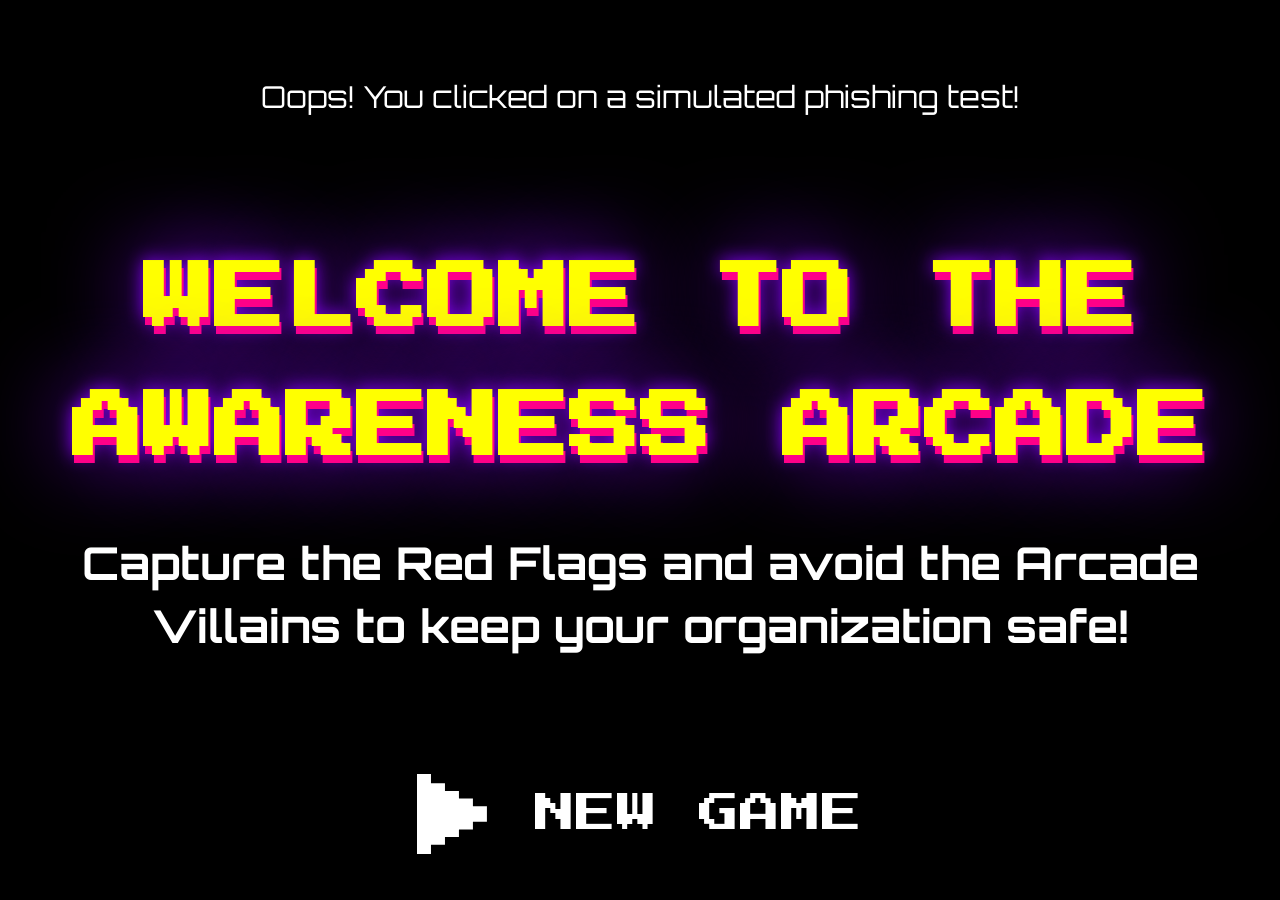
==== index.html @ 92a4cdcc "Rename interactive.html to index.html" ====
<!DOCTYPE html>
<html lang="en">
  <head>
    <meta charset="UTF-8" />
    <meta name="viewport" content="width=device-width, initial-scale=1.0" />
    <title>CAM Game</title>
    <link rel="stylesheet" href="styles.css" />
    <link rel="preconnect" href="https://fonts.googleapis.com" />
    <link rel="preconnect" href="https://fonts.gstatic.com" crossorigin />
    <link
      href="https://fonts.googleapis.com/css2?family=Open+Sans:ital,wght@0,300..800;1,300..800&family=Orbitron:wght@400..900&family=Press+Start+2P&display=swap"
      rel="stylesheet"
    />
  </head>
  <body>
    <div class="gameContainer">
      <form>
        <input type="radio" name="screen" id="start" checked />
        <input type="radio" name="screen" id="game" />
        <input type="radio" name="screen" id="end" />

        <div class="screen screen-start">
          <p>Oops! You clicked on a simulated phishing test!</p>
          <div>
            <h1 class="retro">Welcome to the<br />Awareness Arcade</h1>
            <h2>
              Capture the Red Flags and avoid the Arcade Villains to keep your
              organization safe!
            </h2>
          </div>
          <label for="game" class="play buttonish">
            <?xml version="1.0" encoding="UTF-8"?>
            <svg
              id="Layer_2"
              data-name="Layer 2"
              xmlns="http://www.w3.org/2000/svg"
              viewBox="0 0 49.42 56.55"
            >
              <defs>
                <style>
                  .cls-1 {
                    fill: #fff;
                  }
                </style>
              </defs>
              <g id="Layer_1-2" data-name="Layer 1">
                <polygon
                  class="cls-1"
                  points="9.88 50.1 19.77 50.1 19.77 44.47 29.65 44.47 29.65 39.26 39.53 39.26 39.53 33.77 49.42 33.77 49.42 22.79 39.53 22.79 39.53 17.3 29.65 17.3 29.65 12.08 19.77 12.08 19.77 6.45 9.88 6.45 9.88 0 0 0 0 56.55 9.88 56.55 9.88 50.1"
                />
              </g>
            </svg>
            <span>New Game</span>
          </label>
        </div>

        <div class="screen screen-game">
          <div class="flags red-flags">
            <input
              type="checkbox"
              class="flag red-flag"
              style="--i: 1"
              id="1"
              name="flag1"
              value="1"
              tabindex="-1"
            />
            <input
              type="checkbox"
              class="flag red-flag"
              style="--i: 2"
              id="2"
              name="flag2"
              value="2"
              tabindex="-1"
            />
            <input
              type="checkbox"
              class="flag red-flag"
              style="--i: 3"
              id="3"
              name="flag3"
              value="3"
              tabindex="-1"
            />
            <input
              type="checkbox"
              class="flag red-flag"
              style="--i: 4"
              id="4"
              name="flag4"
              value="4"
              tabindex="-1"
            />
            <input
              type="checkbox"
              class="flag red-flag"
              style="--i: 5"
              id="5"
              name="flag5"
              value="5"
              tabindex="-1"
            />
            <input
              type="checkbox"
              class="flag red-flag"
              style="--i: 6"
              id="6"
              name="flag6"
              value="6"
              tabindex="-1"
            />
            <input
              type="checkbox"
              class="flag red-flag"
              style="--i: 7"
              id="7"
              name="flag7"
              value="7"
              tabindex="-1"
            />
            <input
              type="checkbox"
              class="flag red-flag"
              style="--i: 8"
              id="8"
              name="flag8"
              value="8"
              tabindex="-1"
            />
            <input
              type="checkbox"
              class="flag red-flag"
              style="--i: 9"
              id="9"
              name="flag9"
              value="9"
              tabindex="-1"
            />
            <input
              type="checkbox"
              class="flag red-flag"
              style="--i: 10"
              id="10"
              name="flag10"
              value="10"
              tabindex="-1"
            />
            <input
              type="checkbox"
              class="flag red-flag"
              style="--i: 11"
              id="11"
              name="flag11"
              value="11"
              tabindex="-1"
            />
            <input
              type="checkbox"
              class="flag red-flag"
              style="--i: 12"
              id="12"
              name="flag12"
              value="12"
              tabindex="-1"
            />
            <input
              type="checkbox"
              class="flag red-flag"
              style="--i: 13"
              id="13"
              name="flag13"
              value="13"
              tabindex="-1"
            />
            <input
              type="checkbox"
              class="flag red-flag"
              style="--i: 14"
              id="14"
              name="flag14"
              value="14"
              tabindex="-1"
            />
            <input
              type="checkbox"
              class="flag red-flag"
              style="--i: 15"
              id="15"
              name="flag15"
              value="15"
              tabindex="-1"
            />
            <input
              type="checkbox"
              class="flag red-flag"
              style="--i: 16"
              id="16"
              name="flag16"
              value="16"
              tabindex="-1"
            />
            <input
              type="checkbox"
              class="flag red-flag"
              style="--i: 17"
              id="17"
              name="flag17"
              value="17"
              tabindex="-1"
            />
            <input
              type="checkbox"
              class="flag red-flag"
              style="--i: 18"
              id="18"
              name="flag18"
              value="18"
              tabindex="-1"
            />
            <input
              type="checkbox"
              class="flag red-flag"
              style="--i: 19"
              id="19"
              name="flag19"
              value="19"
              tabindex="-1"
            />
            <input
              type="checkbox"
              class="flag red-flag"
              style="--i: 20"
              id="20"
              name="flag20"
              value="20"
              tabindex="-1"
            />
            <input
              type="checkbox"
              class="flag red-flag"
              style="--i: 21"
              id="21"
              name="flag21"
              value="21"
              tabindex="-1"
            />
            <input
              type="checkbox"
              class="flag red-flag"
              style="--i: 22"
              id="22"
              name="flag22"
              value="22"
              tabindex="-1"
            />
            <input
              type="checkbox"
              class="flag red-flag"
              style="--i: 23"
              id="23"
              name="flag23"
              value="23"
              tabindex="-1"
            />
            <input
              type="checkbox"
              class="flag red-flag"
              style="--i: 24"
              id="24"
              name="flag24"
              value="24"
              tabindex="-1"
            />
            <input
              type="checkbox"
              class="flag red-flag"
              style="--i: 25"
              id="25"
              name="flag25"
              value="25"
              tabindex="-1"
            />
            <input
              type="checkbox"
              class="flag red-flag"
              style="--i: 26"
              id="26"
              name="flag26"
              value="26"
              tabindex="-1"
            />
            <input
              type="checkbox"
              class="flag red-flag"
              style="--i: 27"
              id="27"
              name="flag27"
              value="27"
              tabindex="-1"
            />
          </div>
          <div class="flags enkryptors">
            <input
              type="checkbox"
              class="flag enkryptor"
              style="--i: 1"
              id="1"
              name="flag1"
              value="1"
              tabindex="-1"
            />
            <input
              type="checkbox"
              class="flag enkryptor"
              style="--i: 2"
              id="2"
              name="flag2"
              value="2"
              tabindex="-1"
            />
            <input
              type="checkbox"
              class="flag enkryptor"
              style="--i: 3"
              id="3"
              name="flag3"
              value="3"
              tabindex="-1"
            />
            <input
              type="checkbox"
              class="flag enkryptor"
              style="--i: 4"
              id="4"
              name="flag4"
              value="4"
              tabindex="-1"
            />
            <input
              type="checkbox"
              class="flag enkryptor"
              style="--i: 5"
              id="5"
              name="flag5"
              value="5"
              tabindex="-1"
            />
            <input
              type="checkbox"
              class="flag enkryptor"
              style="--i: 6"
              id="6"
              name="flag6"
              value="6"
              tabindex="-1"
            />
          </div>
          <div class="flags cyberpunks">
            <input
              type="checkbox"
              class="flag cyberpunk"
              style="--i: 1"
              id="1"
              name="flag1"
              value="1"
              tabindex="-1"
            />
            <input
              type="checkbox"
              class="flag cyberpunk"
              style="--i: 2"
              id="2"
              name="flag2"
              value="2"
              tabindex="-1"
            />
            <input
              type="checkbox"
              class="flag cyberpunk"
              style="--i: 3"
              id="3"
              name="flag3"
              value="3"
              tabindex="-1"
            />
            <input
              type="checkbox"
              class="flag cyberpunk"
              style="--i: 4"
              id="4"
              name="flag4"
              value="4"
              tabindex="-1"
            />
            <input
              type="checkbox"
              class="flag cyberpunk"
              style="--i: 5"
              id="5"
              name="flag5"
              value="5"
              tabindex="-1"
            />
            <input
              type="checkbox"
              class="flag cyberpunk"
              style="--i: 6"
              id="6"
              name="flag6"
              value="6"
              tabindex="-1"
            />
          </div>
          <div class="flags deepfakes">
            <input
              type="checkbox"
              class="flag deepfake"
              style="--i: 1"
              id="1"
              name="flag1"
              value="1"
              tabindex="-1"
            />
            <input
              type="checkbox"
              class="flag deepfake"
              style="--i: 2"
              id="2"
              name="flag2"
              value="2"
              tabindex="-1"
            />
            <input
              type="checkbox"
              class="flag deepfake"
              style="--i: 3"
              id="3"
              name="flag3"
              value="3"
              tabindex="-1"
            />
            <input
              type="checkbox"
              class="flag deepfake"
              style="--i: 4"
              id="4"
              name="flag4"
              value="4"
              tabindex="-1"
            />
            <input
              type="checkbox"
              class="flag deepfake"
              style="--i: 5"
              id="5"
              name="flag5"
              value="5"
              tabindex="-1"
            />
            <input
              type="checkbox"
              class="flag deepfake"
              style="--i: 6"
              id="6"
              name="flag6"
              value="6"
              tabindex="-1"
            />
          </div>
          <div class="flags doppelgangers">
            <input
              type="checkbox"
              class="flag doppelganger"
              style="--i: 1"
              id="1"
              name="flag1"
              value="1"
              tabindex="-1"
            />
            <input
              type="checkbox"
              class="flag doppelganger"
              style="--i: 2"
              id="2"
              name="flag2"
              value="2"
              tabindex="-1"
            />
            <input
              type="checkbox"
              class="flag doppelganger"
              style="--i: 3"
              id="3"
              name="flag3"
              value="3"
              tabindex="-1"
            />
            <input
              type="checkbox"
              class="flag doppelganger"
              style="--i: 4"
              id="4"
              name="flag4"
              value="4"
              tabindex="-1"
            />
            <input
              type="checkbox"
              class="flag doppelganger"
              style="--i: 5"
              id="5"
              name="flag5"
              value="5"
              tabindex="-1"
            />
            <input
              type="checkbox"
              class="flag doppelganger"
              style="--i: 6"
              id="6"
              name="flag6"
              value="6"
              tabindex="-1"
            />
          </div>

          <div class="gui">
            <div class="timer"><span></span></div>
            <div class="score">Score:&nbsp;</div>
          </div>
        </div>

        <div class="screen screen-end">
          <div class="screen-end-text">
            <h2 class="font-secondary retro">Game Over</h2>

            <p class="final-score">
              Red Flags caught: <span id="final-score"></span>
            </p>
            <p class="good">
              Great job! You stopped the Arcade Villains and kept your
              organization safe!
            </p>
          </div>
          <button type="reset" class="buttonish">
            <span>Play Again</span>
          </button>
          <p class="disclaimer">
            "Please Note: This message came from KnowBe4, Inc. Organizations
            that are referenced in the email message have no association with
            KnowBe4, Inc. and do not endorse the services of KnowBe4, Inc. The
            purpose of this message is to demonstrate how phishing attacks can
            appear to be legitimate emails from reputable companies.
          </p>
        </div>
      </form>
    </div>

    <!-- <script src="app.js"></script> -->
    <script>
      document.addEventListener('DOMContentLoaded', function () {
        const explosionImg = new Image();
        explosionImg.src =
          'https://helpimg.s3.us-east-1.amazonaws.com/landing_pages/CSAM/2025/arcade/explode.png';

        const flags = document.querySelectorAll('.red-flag');
        const scoreElement = document.querySelector('.score');
        const restartButton = document.querySelector('button[type="reset"]');
        let score = 0;

        // Store original styles for each flag
        const originalStyles = [];
        flags.forEach((flag) => {
          originalStyles.push(flag.getAttribute('style') || '');
        });

        // Initialize score display
        scoreElement.setAttribute('data-score', '0');

        // Reset handler
        restartButton.addEventListener('click', function () {
          score = 0;
          scoreElement.setAttribute('data-score', '0');

          // Reset all flags to their original state
          flags.forEach((flag, index) => {
            flag.checked = false;
            flag.setAttribute('style', originalStyles[index]);
            flag.style.visibility = 'visible';
            flag.style.pointerEvents = 'auto';
            flag.style.opacity = '1';
          });
        });

        flags.forEach((flag, index) => {
          flag.addEventListener('click', function (e) {
            e.preventDefault();
            e.stopPropagation();

            // IMMEDIATELY disable further clicks
            this.style.pointerEvents = 'none';

            // Increment score
            score++;
            scoreElement.setAttribute('data-score', score.toString());

            // Update final score immediately
            const finalScoreEl = document.getElementById('final-score');
            if (finalScoreEl) {
              finalScoreEl.textContent = score;
            }

            // Get the current computed position before we change anything
            const currentTranslate = window.getComputedStyle(this).translate;
            const currentRotate = window.getComputedStyle(this).rotate;

            // Apply styles immediately
            this.setAttribute(
              'style',
              `
        ${originalStyles[index]}
        animation: none !important;
        background-color: transparent !important;
        background-image: none !important;
        transform: scale(1.5) !important;
        opacity: 1 !important;
        z-index: 100 !important;
        width: clamp(60px, 8vw, 120px) !important;
        height: clamp(60px, 8vw, 120px) !important;
        background-size: contain !important;
        background-repeat: no-repeat !important;
        background-position: center !important;
        translate: ${currentTranslate} !important;
        rotate: ${currentRotate} !important;
        pointer-events: none !important;
      `
            );

            requestAnimationFrame(() => {
              this.style.backgroundImage =
                "url('https://helpimg.s3.us-east-1.amazonaws.com/landing_pages/CSAM/2025/arcade/explode.png')";

              setTimeout(() => {
                this.style.transition = 'opacity 0.15s ease';
                this.style.opacity = '0';

                setTimeout(() => {
                  this.style.visibility = 'hidden';
                }, 150);
              }, 1500);
            });
          });
        });
      });
    </script>
  </body>
</html>
---- styles.css ----
:root {
  /* Colors */
  --clr-white: #ffffff;
  --clr-black: #000;
  --clr-pink: #ff0088;

  --clr-accent: #ffff00;

  /* Font family */
  --font-base: 'Orbitron', sans-serif;
  --font-secondary: 'Press Start 2P', system-ui;

  /* Font sizes */
  /* https://utopia.fyi/type/calculator?c=320,16,1.2,1440,24,1.333,4,1,&s=0.75%7C0.5%7C0.25,1.5%7C2%7C3%7C4%7C6,s-l%7Cl-2xl&g=s,l,xl,4 */
  --step--1: clamp(0.8333rem, 0.7499rem + 0.4171vw, 1.1253rem);
  --step-0: clamp(1rem, 0.8571rem + 0.7143vw, 1.5rem);
  --step-1: clamp(1.2rem, 0.9716rem + 1.1421vw, 1.9995rem);
  --step-2: clamp(1.44rem, 1.0899rem + 1.7505vw, 2.6653rem);
  --step-3: clamp(1.728rem, 1.2066rem + 2.607vw, 3.5529rem);
  --step-4: clamp(2.0736rem, 1.3129rem + 3.8034vw, 4.736rem);
  --step-5: clamp(2.4883rem, 1.3955rem + 5.464vw, 6.3131rem);
  --step-6: clamp(2.986rem, 1.4347rem + 7.7562vw, 8.4153rem);

  /* Font weights */
  --fw-normal: 400;
  --fw-medium: 500;
  --fw-bold: 700;

  /* Spacing */

  /* @link https://utopia.fyi/space/calculator?c=320,16,1.2,1440,24,1.333,4,1,&s=0.75|0.5|0.25,1.5|2|3|4|6,s-l|l-2xl&g=s,l,xl,4 */

  --space-3xs: clamp(0.25rem, 0.2143rem + 0.1786vw, 0.375rem);
  --space-2xs: clamp(0.5rem, 0.4286rem + 0.3571vw, 0.75rem);
  --space-xs: clamp(0.75rem, 0.6429rem + 0.5357vw, 1.125rem);
  --space-s: clamp(1rem, 0.8571rem + 0.7143vw, 1.5rem);
  --space-m: clamp(1.5rem, 1.2857rem + 1.0714vw, 2.25rem);
  --space-l: clamp(2rem, 1.7143rem + 1.4286vw, 3rem);
  --space-xl: clamp(3rem, 2.5714rem + 2.1429vw, 4.5rem);
  --space-2xl: clamp(4rem, 3.4286rem + 2.8571vw, 6rem);
  --space-3xl: clamp(6rem, 5.1429rem + 4.2857vw, 9rem);

  /* One-up pairs */
  --space-3xs-2xs: clamp(0.25rem, 0.1071rem + 0.7143vw, 0.75rem);
  --space-2xs-xs: clamp(0.5rem, 0.3214rem + 0.8929vw, 1.125rem);
  --space-xs-s: clamp(0.75rem, 0.5357rem + 1.0714vw, 1.5rem);
  --space-s-m: clamp(1rem, 0.6429rem + 1.7857vw, 2.25rem);
  --space-m-l: clamp(1.5rem, 1.0714rem + 2.1429vw, 3rem);
  --space-l-xl: clamp(2rem, 1.2857rem + 3.5714vw, 4.5rem);
  --space-xl-2xl: clamp(3rem, 2.1429rem + 4.2857vw, 6rem);
  --space-2xl-3xl: clamp(4rem, 2.5714rem + 7.1429vw, 9rem);

  /* Custom pairs */
  --space-s-l: clamp(1rem, 0.4286rem + 2.8571vw, 3rem);
  --space-l-2xl: clamp(2rem, 0.8571rem + 5.7143vw, 6rem);

  /* Line height */
  --lh-flat: 1.1;
  --lh-fine: 1.2;
  --lh-standard: 1.4;
  --lh-loose: 1.7;
}

/* Box sizing rules */
*,
*::before,
*::after {
  box-sizing: border-box;
}

/* Utility classes */
.font-base {
  font-family: var(--font-base);
}
.font-secondary {
  font-family: var(--font-secondary);
}

/* Prevent font size inflation */
html {
  -moz-text-size-adjust: none;
  -webkit-text-size-adjust: none;
  text-size-adjust: none;
}

Remove default margin in favour of better control in authored CSS body,
h1,
h2,
h3,
h4,
p,
figure,
blockquote,
dl,
dd {
  margin-block-end: 0;
}

body {
  min-height: 100vh;
  max-width: 100vw;
  color: var(--clr-white);
  font-family: var(--font-base);
  font-size: var(--step-1);
  line-height: var(--lh-standard);
  font-size-adjust: from-font;
  margin: 0;
}

/* Begin Body Custom Styles */

body {
  background: var(--clr-black);
  display: grid;
  place-items: center;
  overflow: hidden;
  text-align: center;
  color: white;
}

.gameContainer {
  position: relative;
  width: 100vw;
  background-image: url('https://helpimg.s3.us-east-1.amazonaws.com/landing_pages/CSAM/2025/arcade/background.png');
  background-size: 150%;
  background-repeat: no-repeat;
  height: 100vh;
  background-position-x: 50%;
  background-position-y: 0%;
  overflow: hidden;
  transition: all 2s 0.25s;
  display: flex;

  &:has(#game:checked) {
    background-size: 100%;
    background-position-y: 50%;
  }
}

@media screen and (width <= 45rem) {
  body {
    overflow: scroll;
  }
  .gameContainer {
    background-size: cover;
    overflow: scroll;
    &:has(#game:checked) {
      background-size: cover;
    }
  }
}
form {
  counter-reset: score red-flags;
}

input[name='screen'] {
  display: none;
  /* translate: 0 5em; */

  &#start:checked ~ .screen-start,
  &#game:checked ~ .screen-game {
    display: grid;
    opacity: 1;
    align-content: space-between;

    @starting-style {
      opacity: 0;
    }
  }

  &#game:checked ~ .screen-game .red-flag {
    animation: drop 5s var(--delay, 0s) ease-in forwards
      var(--playState, running);
  }

  &#game:checked ~ .screen-game .enkryptor {
    animation: drop 7s var(--delay, 0s) ease-in forwards
      var(--playState, running);
  }

  &#game:checked ~ .screen-game .cyberpunk {
    animation: drop 8s var(--delay, 0s) ease-in forwards
      var(--playState, running);
  }

  &#game:checked ~ .screen-game .deepfake {
    animation: drop 9s var(--delay, 0s) ease-in forwards
      var(--playState, running);
  }

  &#game:checked ~ .screen-game .doppelganger {
    animation: drop 8s var(--delay, 0s) ease-in forwards
      var(--playState, running);
  }

  &#game:checked ~ .screen-end {
    animation: screenEnd 0.5s 32.5s forwards;
  }
}

@keyframes screenEnd {
  to {
    opacity: 1;
    pointer-events: revert;
  }
}

@keyframes drop {
  from {
    translate: var(--translateX) -60vh;
  }
  to {
    translate: calc(var(--translateX) + var(--offset, 0px)) 110vh;
  }
}

.screen {
  position: absolute;
  inset: 0;
  opacity: 0;
  display: none;
  place-items: center;
  align-content: center;
  user-select: none;
  transition-behavior: allow-discrete;
  padding: var(--space-l) var(--space-xl);
  margin: auto;
  color: var(--clr-white);
}

.buttonish {
  display: flex;
  align-items: center;
  gap: 3rem;

  & svg {
    height: 5rem;
  }
}

/* .screen-start {
  display: none;
} */

.screen-game {
  cursor: url('https://helpimg.s3.us-east-1.amazonaws.com/landing_pages/CSAM/2025/arcade/spaceship.png'),
    auto;
  display: none;
  opacity: 0;
}

.screen-end {
  display: grid;
  pointer-events: none;
  align-content: space-between;
  gap: 2rem;
  padding-block-end: 0;

  button {
    background: var(--clr-pink);
    animation: arcadeFlash 0.4s steps(1) infinite;
    padding: 0.25em 1em;
    border: 5px solid var(--clr-black);
    outline: 5px solid var(--clr-accent);
    margin-block-end: var(--space-m);
  }

  .disclaimer {
    padding-block-end: var(--space-3xs);
  }
}

@keyframes arcadeFlash {
  0%,
  100% {
    color: #ffffff;
  }
  50% {
    color: #ffff00;
  }
}

.total .result::after {
  content: attr(data-final-score);
}

h1 {
  font-size: var(--step-5);
  text-shadow: 1px 1px 5px var(--clr-black);
  font-family: var(--font-secondary);
  text-transform: uppercase;
  margin-block-start: 0;
}

.buttonish {
  font-family: var(--font-secondary);
  text-transform: uppercase;
  font-size: var(--step-3);
  cursor: pointer;

  &:hover .cls-1 {
    fill: var(--clr-accent);
  }

  &:hover {
    color: var(--clr-accent);
  }
}

.flags {
  position: absolute;
}

.flag {
  --rnd: calc(mod(sin((var(--i) / 27) * 90deg) * 123456, 1));
  --rnd2: calc(mod(sin((var(--i) / 27) * 90deg) * 654321, 1));
  --translateX: calc(var(--rnd) * 85vw - 42.5vw);
  --angle: calc(var(--rnd) * 60deg - 30deg);
  --offset: calc((var(--rnd2) * 2 - 1) * 30vw);
  --scale: calc(mod(sin((var(--i) / 26) * 90deg) * 6548, 1) * 0.3 + 0.7);

  appearance: none;
  position: absolute;
  cursor: url('https://helpimg.s3.us-east-1.amazonaws.com/landing_pages/CSAM/2025/arcade/spaceship.png'),
    auto;
  inset: -2.5vw;
  background-size: contain;
  background-repeat: no-repeat;
  background-position: center;
  translate: var(--translateX) -70vh;
  rotate: var(--angle);
  transition: opacity 1s, transform 0.4s;
  scale: var(--scale);

  &:hover {
    scale: 1.2;
  }

  &:focus {
    --playState: paused;
  }
}

.red-flag {
  --delay: calc(var(--i) * 1s + 2s);
  width: clamp(40px, 4vw, 60px);
  height: clamp(40px, 4vw, 60px);
  background-image: url('https://helpimg.s3.us-east-1.amazonaws.com/landing_pages/CSAM/2025/arcade/redflag.png');

  &:checked {
    counter-increment: score;
  }
}
.enkryptor {
  --delay: calc(var(--i) * 1.2s + 5s);
  background-image: url('https://helpimg.s3.us-east-1.amazonaws.com/landing_pages/CSAM/2025/arcade/enkryptor.png');
  width: clamp(60px, 8vw, 120px);
  height: clamp(60px, 8vw, 120px);
}

.cyberpunk {
  --delay: calc(var(--i) * 1.5s + 7s);

  background-image: url('https://helpimg.s3.us-east-1.amazonaws.com/landing_pages/CSAM/2025/arcade/cyberpunk.png');
  width: clamp(60px, 8vw, 120px);
  height: clamp(60px, 8vw, 120px);
}
.deepfake {
  --delay: calc(var(--i) * 1.8s + 9s);

  background-image: url('https://helpimg.s3.us-east-1.amazonaws.com/landing_pages/CSAM/2025/arcade/deepfake.png');
  width: clamp(80px, 12vw, 180px);
  height: clamp(80px, 12vw, 180px);
}
.doppelganger {
  --delay: calc(var(--i) * 1.5s + 14s);

  background-image: url('https://helpimg.s3.us-east-1.amazonaws.com/landing_pages/CSAM/2025/arcade/doppelganger.png');
  width: clamp(80px, 12vw, 180px);
  height: clamp(80px, 12vw, 180px);
}

.gui {
  position: absolute;
  bottom: 0;
  width: 100%;
  display: flex;
  justify-content: space-between;
  font-size: var(--step-4);
  padding-inline: var(--space-l);
  pointer-events: none;
  animation: hideGui 0.1s 32.5s forwards;
}

@keyframes hideGui {
  to {
    opacity: 0;
    visibility: hidden;
  }
}

.timer span {
  &::before {
    content: '3';
    animation: timer 100s -67s step-end;
  }

  &::after {
    content: '0';
    animation: timer 10s 3s 3 step-end;
  }
}

@keyframes timer {
  0% {
    content: '9';
  }
  10% {
    content: '8';
  }
  20% {
    content: '7';
  }
  30% {
    content: '6';
  }
  40% {
    content: '5';
  }
  50% {
    content: '4';
  }
  60% {
    content: '3';
  }
  70% {
    content: '2';
  }
  80% {
    content: '1';
  }
  90% {
    content: '0';
  }
}
.score::after {
  content: attr(data-score);
}

.retro {
  text-shadow: 2px 8px 0px #ff0088, 0 0 1em rgb(136, 0, 255),
    0 0 0.2em rgb(136, 0, 255);
  color: var(--clr-accent);
  text-transform: uppercase;
  margin-block-end: 0;
}

.screen-end-text {
  display: flex;
  gap: 2rem;
  flex-direction: column;

  h2 {
    margin-block-start: 0;
    font-size: var(--step-6);
  }
}

.final-score {
  font-size: var(--step-3);
  letter-spacing: 3px;
  font-weight: var(--fw-bold);
}

.disclaimer {
  font-size: var(--step--1);
  letter-spacing: 2px;
  background: var(--clr-black);
}
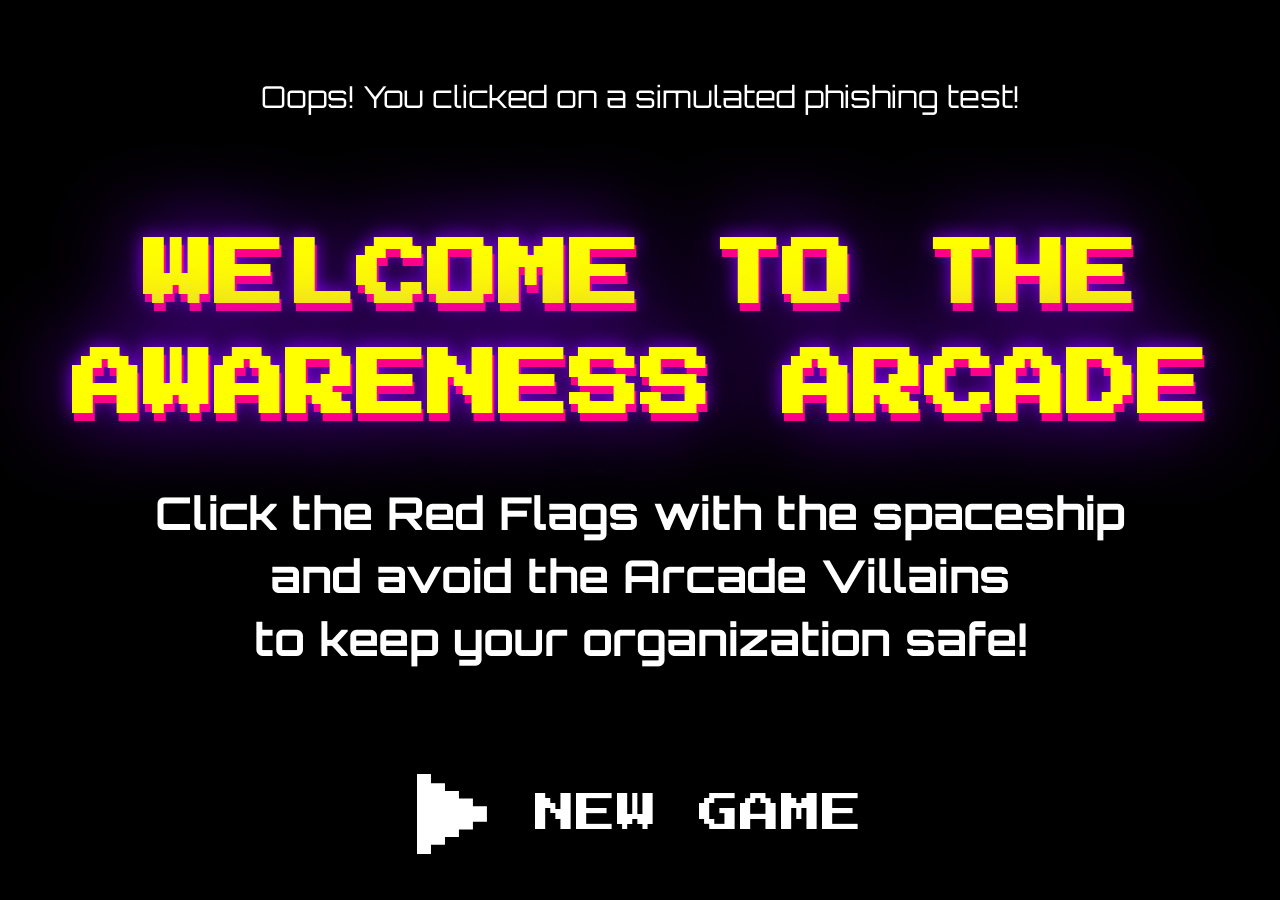
==== commit 333f87e6: "Update index.html" ====
--- a/index.html
+++ b/index.html
@@ -24,8 +24,8 @@
           <div>
             <h1 class="retro">Welcome to the<br />Awareness Arcade</h1>
             <h2>
-              Capture the Red Flags and avoid the Arcade Villains to keep your
-              organization safe!
+              Click the Red Flags with the spaceship and avoid the Arcade
+              Villains to keep your organization safe!
             </h2>
           </div>
           <label for="game" class="play buttonish">
--- a/styles.css
+++ b/styles.css
@@ -116,6 +116,7 @@
   overflow: hidden;
   text-align: center;
   color: white;
+  text-wrap: balance;
 }
 
 .gameContainer {
@@ -265,6 +266,10 @@
     margin-block-end: var(--space-m);
   }
 
+  button:active {
+    scale: 0.95;
+  }
+
   .disclaimer {
     padding-block-end: var(--space-3xs);
   }
@@ -453,6 +458,7 @@
   color: var(--clr-accent);
   text-transform: uppercase;
   margin-block-end: 0;
+  line-height: var(--lh-fine);
 }
 
 .screen-end-text {
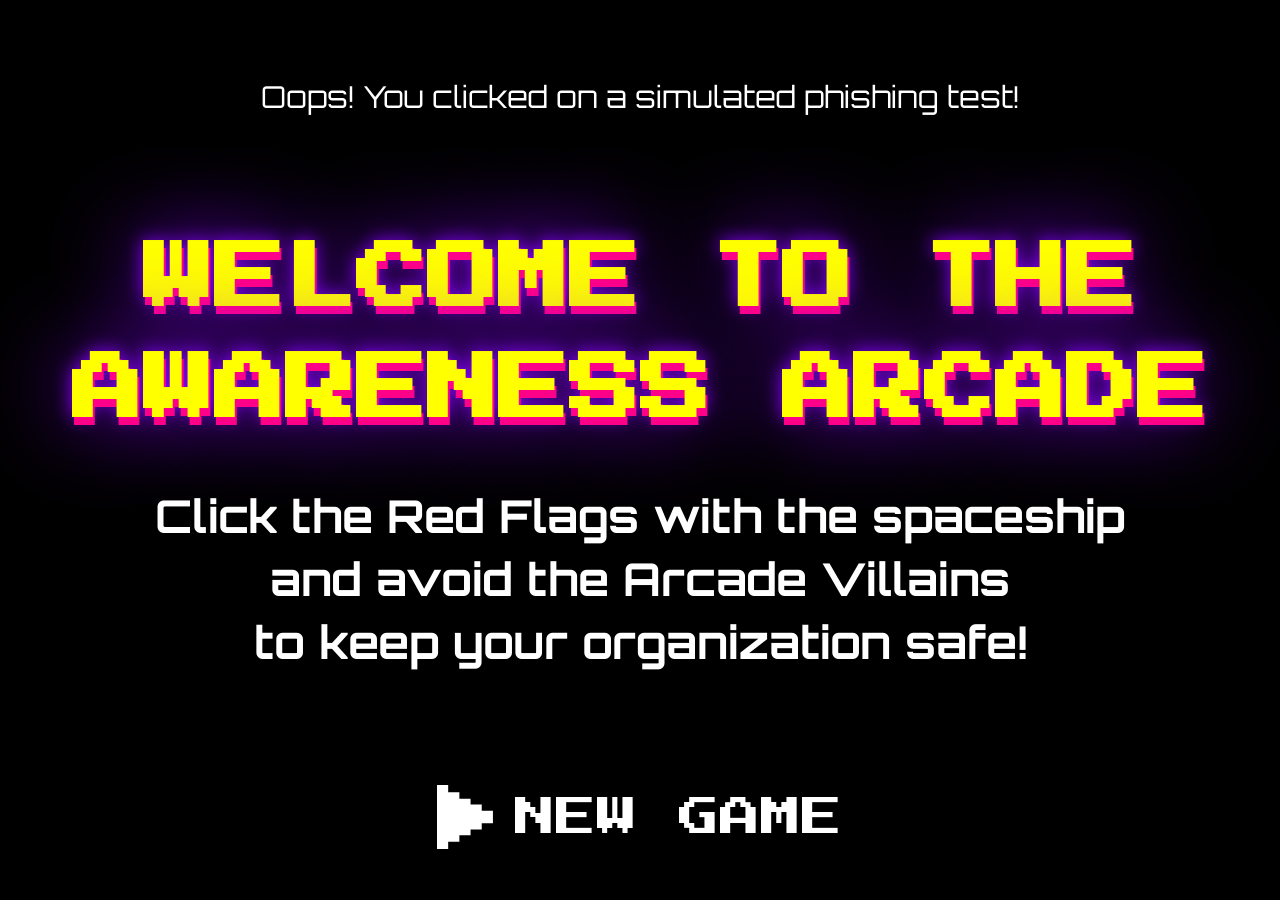
==== commit cf2ba93b: "Add aria-labelled text to svg and bg images.html" ====
--- a/index.html
+++ b/index.html
@@ -12,7 +12,7 @@
       rel="stylesheet"
     />
   </head>
-  <body>
+    <body>
     <div class="gameContainer">
       <form>
         <input type="radio" name="screen" id="start" checked />
@@ -31,11 +31,13 @@
           <label for="game" class="play buttonish">
             <?xml version="1.0" encoding="UTF-8"?>
             <svg
+              aria-labelledby="startarrow"
               id="Layer_2"
               data-name="Layer 2"
               xmlns="http://www.w3.org/2000/svg"
               viewBox="0 0 49.42 56.55"
             >
+              <title id="startarrow">Start Arrow</title>
               <defs>
                 <style>
                   .cls-1 {
@@ -64,6 +66,8 @@
               name="flag1"
               value="1"
               tabindex="-1"
+              role="img"
+              aria-label="Red flag"
             />
             <input
               type="checkbox"
@@ -73,6 +77,8 @@
               name="flag2"
               value="2"
               tabindex="-1"
+              role="img"
+              aria-label="Red flag"
             />
             <input
               type="checkbox"
@@ -82,6 +88,8 @@
               name="flag3"
               value="3"
               tabindex="-1"
+              role="img"
+              aria-label="Red flag"
             />
             <input
               type="checkbox"
@@ -91,6 +99,8 @@
               name="flag4"
               value="4"
               tabindex="-1"
+              role="img"
+              aria-label="Red flag"
             />
             <input
               type="checkbox"
@@ -100,6 +110,8 @@
               name="flag5"
               value="5"
               tabindex="-1"
+              role="img"
+              aria-label="Red flag"
             />
             <input
               type="checkbox"
@@ -109,6 +121,8 @@
               name="flag6"
               value="6"
               tabindex="-1"
+              role="img"
+              aria-label="Red flag"
             />
             <input
               type="checkbox"
@@ -118,6 +132,8 @@
               name="flag7"
               value="7"
               tabindex="-1"
+              role="img"
+              aria-label="Red flag"
             />
             <input
               type="checkbox"
@@ -127,6 +143,8 @@
               name="flag8"
               value="8"
               tabindex="-1"
+              role="img"
+              aria-label="Red flag"
             />
             <input
               type="checkbox"
@@ -145,6 +163,8 @@
               name="flag10"
               value="10"
               tabindex="-1"
+              role="img"
+              aria-label="Red flag"
             />
             <input
               type="checkbox"
@@ -163,6 +183,8 @@
               name="flag12"
               value="12"
               tabindex="-1"
+              role="img"
+              aria-label="Red flag"
             />
             <input
               type="checkbox"
@@ -172,6 +194,8 @@
               name="flag13"
               value="13"
               tabindex="-1"
+              role="img"
+              aria-label="Red flag"
             />
             <input
               type="checkbox"
@@ -181,6 +205,8 @@
               name="flag14"
               value="14"
               tabindex="-1"
+              role="img"
+              aria-label="Red flag"
             />
             <input
               type="checkbox"
@@ -199,6 +225,8 @@
               name="flag16"
               value="16"
               tabindex="-1"
+              role="img"
+              aria-label="Red flag"
             />
             <input
               type="checkbox"
@@ -208,6 +236,8 @@
               name="flag17"
               value="17"
               tabindex="-1"
+              role="img"
+              aria-label="Red flag"
             />
             <input
               type="checkbox"
@@ -217,6 +247,8 @@
               name="flag18"
               value="18"
               tabindex="-1"
+              role="img"
+              aria-label="Red flag"
             />
             <input
               type="checkbox"
@@ -226,6 +258,8 @@
               name="flag19"
               value="19"
               tabindex="-1"
+              role="img"
+              aria-label="Red flag"
             />
             <input
               type="checkbox"
@@ -235,6 +269,8 @@
               name="flag20"
               value="20"
               tabindex="-1"
+              role="img"
+              aria-label="Red flag"
             />
             <input
               type="checkbox"
@@ -244,6 +280,8 @@
               name="flag21"
               value="21"
               tabindex="-1"
+              role="img"
+              aria-label="Red flag"
             />
             <input
               type="checkbox"
@@ -253,6 +291,8 @@
               name="flag22"
               value="22"
               tabindex="-1"
+              role="img"
+              aria-label="Red flag"
             />
             <input
               type="checkbox"
@@ -262,6 +302,8 @@
               name="flag23"
               value="23"
               tabindex="-1"
+              role="img"
+              aria-label="Red flag"
             />
             <input
               type="checkbox"
@@ -271,6 +313,8 @@
               name="flag24"
               value="24"
               tabindex="-1"
+              role="img"
+              aria-label="Red flag"
             />
             <input
               type="checkbox"
@@ -280,6 +324,8 @@
               name="flag25"
               value="25"
               tabindex="-1"
+              role="img"
+              aria-label="Red flag"
             />
             <input
               type="checkbox"
@@ -289,6 +335,8 @@
               name="flag26"
               value="26"
               tabindex="-1"
+              role="img"
+              aria-label="Red flag"
             />
             <input
               type="checkbox"
@@ -298,6 +346,8 @@
               name="flag27"
               value="27"
               tabindex="-1"
+              role="img"
+              aria-label="Red flag"
             />
           </div>
           <div class="flags enkryptors">
@@ -309,6 +359,8 @@
               name="flag1"
               value="1"
               tabindex="-1"
+              role="img"
+              aria-label="Arcade Villain: Enkryptor"
             />
             <input
               type="checkbox"
@@ -318,6 +370,8 @@
               name="flag2"
               value="2"
               tabindex="-1"
+              role="img"
+              aria-label="Arcade Villain: Enkryptor"
             />
             <input
               type="checkbox"
@@ -327,6 +381,8 @@
               name="flag3"
               value="3"
               tabindex="-1"
+              role="img"
+              aria-label="Arcade Villain: Enkryptor"
             />
             <input
               type="checkbox"
@@ -336,6 +392,8 @@
               name="flag4"
               value="4"
               tabindex="-1"
+              role="img"
+              aria-label="Arcade Villain: Enkryptor"
             />
             <input
               type="checkbox"
@@ -345,6 +403,8 @@
               name="flag5"
               value="5"
               tabindex="-1"
+              role="img"
+              aria-label="Arcade Villain: Enkryptor"
             />
             <input
               type="checkbox"
@@ -354,6 +414,8 @@
               name="flag6"
               value="6"
               tabindex="-1"
+              role="img"
+              aria-label="Arcade Villain: Enkryptor"
             />
           </div>
           <div class="flags cyberpunks">
@@ -365,6 +427,8 @@
               name="flag1"
               value="1"
               tabindex="-1"
+              role="img"
+              aria-label="Arcade Villain: Cyberpunk"
             />
             <input
               type="checkbox"
@@ -374,6 +438,8 @@
               name="flag2"
               value="2"
               tabindex="-1"
+              role="img"
+              aria-label="Arcade Villain: Cyberpunk"
             />
             <input
               type="checkbox"
@@ -383,6 +449,8 @@
               name="flag3"
               value="3"
               tabindex="-1"
+              role="img"
+              aria-label="Arcade Villain: Cyberpunk"
             />
             <input
               type="checkbox"
@@ -392,6 +460,8 @@
               name="flag4"
               value="4"
               tabindex="-1"
+              role="img"
+              aria-label="Arcade Villain: Cyberpunk"
             />
             <input
               type="checkbox"
@@ -401,6 +471,8 @@
               name="flag5"
               value="5"
               tabindex="-1"
+              role="img"
+              aria-label="Arcade Villain: Cyberpunk"
             />
             <input
               type="checkbox"
@@ -410,6 +482,8 @@
               name="flag6"
               value="6"
               tabindex="-1"
+              role="img"
+              aria-label="Arcade Villain: Cyberpunk"
             />
           </div>
           <div class="flags deepfakes">
@@ -421,6 +495,8 @@
               name="flag1"
               value="1"
               tabindex="-1"
+              role="img"
+              aria-label="Arcade Villain: Dr. Deepfake"
             />
             <input
               type="checkbox"
@@ -430,6 +506,8 @@
               name="flag2"
               value="2"
               tabindex="-1"
+              role="img"
+              aria-label="Arcade Villain: Dr. Deepfake"
             />
             <input
               type="checkbox"
@@ -439,6 +517,8 @@
               name="flag3"
               value="3"
               tabindex="-1"
+              role="img"
+              aria-label="Arcade Villain: Dr. Deepfake"
             />
             <input
               type="checkbox"
@@ -448,6 +528,8 @@
               name="flag4"
               value="4"
               tabindex="-1"
+              role="img"
+              aria-label="Arcade Villain: Dr. Deepfake"
             />
             <input
               type="checkbox"
@@ -457,6 +539,8 @@
               name="flag5"
               value="5"
               tabindex="-1"
+              role="img"
+              aria-label="Arcade Villain: Dr. Deepfake"
             />
             <input
               type="checkbox"
@@ -466,6 +550,8 @@
               name="flag6"
               value="6"
               tabindex="-1"
+              role="img"
+              aria-label="Arcade Villain: Dr. Deepfake"
             />
           </div>
           <div class="flags doppelgangers">
@@ -477,6 +563,8 @@
               name="flag1"
               value="1"
               tabindex="-1"
+              role="img"
+              aria-label="Arcade Villain: Doppelganger"
             />
             <input
               type="checkbox"
@@ -486,6 +574,8 @@
               name="flag2"
               value="2"
               tabindex="-1"
+              role="img"
+              aria-label="Arcade Villain: Doppelganger"
             />
             <input
               type="checkbox"
@@ -495,6 +585,8 @@
               name="flag3"
               value="3"
               tabindex="-1"
+              role="img"
+              aria-label="Arcade Villain: Doppelganger"
             />
             <input
               type="checkbox"
@@ -504,6 +596,8 @@
               name="flag4"
               value="4"
               tabindex="-1"
+              role="img"
+              aria-label="Arcade Villain: Doppelganger"
             />
             <input
               type="checkbox"
@@ -513,6 +607,8 @@
               name="flag5"
               value="5"
               tabindex="-1"
+              role="img"
+              aria-label="Arcade Villain: Doppelganger"
             />
             <input
               type="checkbox"
@@ -522,6 +618,8 @@
               name="flag6"
               value="6"
               tabindex="-1"
+              role="img"
+              aria-label="Arcade Villain: Doppelganger"
             />
           </div>
 
@@ -557,7 +655,6 @@
       </form>
     </div>
 
-    <!-- <script src="app.js"></script> -->
     <script>
       document.addEventListener('DOMContentLoaded', function () {
         const explosionImg = new Image();
--- a/styles.css
+++ b/styles.css
@@ -39,20 +39,6 @@
   --space-xl: clamp(3rem, 2.5714rem + 2.1429vw, 4.5rem);
   --space-2xl: clamp(4rem, 3.4286rem + 2.8571vw, 6rem);
   --space-3xl: clamp(6rem, 5.1429rem + 4.2857vw, 9rem);
-
-  /* One-up pairs */
-  --space-3xs-2xs: clamp(0.25rem, 0.1071rem + 0.7143vw, 0.75rem);
-  --space-2xs-xs: clamp(0.5rem, 0.3214rem + 0.8929vw, 1.125rem);
-  --space-xs-s: clamp(0.75rem, 0.5357rem + 1.0714vw, 1.5rem);
-  --space-s-m: clamp(1rem, 0.6429rem + 1.7857vw, 2.25rem);
-  --space-m-l: clamp(1.5rem, 1.0714rem + 2.1429vw, 3rem);
-  --space-l-xl: clamp(2rem, 1.2857rem + 3.5714vw, 4.5rem);
-  --space-xl-2xl: clamp(3rem, 2.1429rem + 4.2857vw, 6rem);
-  --space-2xl-3xl: clamp(4rem, 2.5714rem + 7.1429vw, 9rem);
-
-  /* Custom pairs */
-  --space-s-l: clamp(1rem, 0.4286rem + 2.8571vw, 3rem);
-  --space-l-2xl: clamp(2rem, 0.8571rem + 5.7143vw, 6rem);
 
   /* Line height */
   --lh-flat: 1.1;
@@ -96,6 +82,12 @@
   margin-block-end: 0;
 }
 
+img,
+svg {
+  display: block;
+  max-width: 100%;
+}
+
 body {
   min-height: 100vh;
   max-width: 100vw;
@@ -115,7 +107,6 @@
   place-items: center;
   overflow: hidden;
   text-align: center;
-  color: white;
   text-wrap: balance;
 }
 
@@ -150,13 +141,13 @@
     }
   }
 }
+
 form {
   counter-reset: score red-flags;
 }
 
 input[name='screen'] {
   display: none;
-  /* translate: 0 5em; */
 
   &#start:checked ~ .screen-start,
   &#game:checked ~ .screen-game {
@@ -196,22 +187,6 @@
 
   &#game:checked ~ .screen-end {
     animation: screenEnd 0.5s 32.5s forwards;
-  }
-}
-
-@keyframes screenEnd {
-  to {
-    opacity: 1;
-    pointer-events: revert;
-  }
-}
-
-@keyframes drop {
-  from {
-    translate: var(--translateX) -60vh;
-  }
-  to {
-    translate: calc(var(--translateX) + var(--offset, 0px)) 110vh;
   }
 }
 
@@ -227,24 +202,43 @@
   padding: var(--space-l) var(--space-xl);
   margin: auto;
   color: var(--clr-white);
+  gap: 2rem;
 }
 
 .buttonish {
   display: flex;
   align-items: center;
-  gap: 3rem;
+  gap: var(--space-s);
+  flex-wrap: nowrap;
+  font-family: var(--font-secondary);
+  text-transform: uppercase;
+  font-size: var(--step-3);
+  cursor: pointer;
+
+  &:hover .cls-1 {
+    fill: var(--clr-accent);
+  }
+
+  &:hover {
+    color: var(--clr-accent);
+  }
 
   & svg {
-    height: 5rem;
-  }
-}
-
-/* .screen-start {
-  display: none;
-} */
+    height: 4rem;
+  }
+}
+
+.retro {
+  text-shadow: 2px 8px 0px #ff0088, 0 0 1em rgb(136, 0, 255),
+    0 0 0.2em rgb(136, 0, 255);
+  color: var(--clr-accent);
+  text-transform: uppercase;
+  margin-block-end: 0;
+  line-height: var(--lh-fine);
+}
 
 .screen-game {
-  cursor: url('https://helpimg.s3.us-east-1.amazonaws.com/landing_pages/CSAM/2025/arcade/spaceship.png'),
+  cursor: url('https://helpimg.s3.us-east-1.amazonaws.com/landing_pages/CAM25/Space-Invaders.png'),
     auto;
   display: none;
   opacity: 0;
@@ -254,7 +248,6 @@
   display: grid;
   pointer-events: none;
   align-content: space-between;
-  gap: 2rem;
   padding-block-end: 0;
 
   button {
@@ -275,41 +268,12 @@
   }
 }
 
-@keyframes arcadeFlash {
-  0%,
-  100% {
-    color: #ffffff;
-  }
-  50% {
-    color: #ffff00;
-  }
-}
-
-.total .result::after {
-  content: attr(data-final-score);
-}
-
 h1 {
   font-size: var(--step-5);
   text-shadow: 1px 1px 5px var(--clr-black);
   font-family: var(--font-secondary);
   text-transform: uppercase;
   margin-block-start: 0;
-}
-
-.buttonish {
-  font-family: var(--font-secondary);
-  text-transform: uppercase;
-  font-size: var(--step-3);
-  cursor: pointer;
-
-  &:hover .cls-1 {
-    fill: var(--clr-accent);
-  }
-
-  &:hover {
-    color: var(--clr-accent);
-  }
 }
 
 .flags {
@@ -326,7 +290,7 @@
 
   appearance: none;
   position: absolute;
-  cursor: url('https://helpimg.s3.us-east-1.amazonaws.com/landing_pages/CSAM/2025/arcade/spaceship.png'),
+  cursor: url('https://helpimg.s3.us-east-1.amazonaws.com/landing_pages/CAM25/Space-Invaders.png'),
     auto;
   inset: -2.5vw;
   background-size: contain;
@@ -348,16 +312,19 @@
 
 .red-flag {
   --delay: calc(var(--i) * 1s + 2s);
-  width: clamp(40px, 4vw, 60px);
-  height: clamp(40px, 4vw, 60px);
+
+  width: clamp(50px, 5vw, 120px);
+  height: clamp(50px, 5vw, 120px);
   background-image: url('https://helpimg.s3.us-east-1.amazonaws.com/landing_pages/CSAM/2025/arcade/redflag.png');
 
   &:checked {
     counter-increment: score;
   }
 }
+
 .enkryptor {
   --delay: calc(var(--i) * 1.2s + 5s);
+
   background-image: url('https://helpimg.s3.us-east-1.amazonaws.com/landing_pages/CSAM/2025/arcade/enkryptor.png');
   width: clamp(60px, 8vw, 120px);
   height: clamp(60px, 8vw, 120px);
@@ -370,6 +337,7 @@
   width: clamp(60px, 8vw, 120px);
   height: clamp(60px, 8vw, 120px);
 }
+
 .deepfake {
   --delay: calc(var(--i) * 1.8s + 9s);
 
@@ -377,6 +345,7 @@
   width: clamp(80px, 12vw, 180px);
   height: clamp(80px, 12vw, 180px);
 }
+
 .doppelganger {
   --delay: calc(var(--i) * 1.5s + 14s);
 
@@ -397,6 +366,73 @@
   animation: hideGui 0.1s 32.5s forwards;
 }
 
+.timer span {
+  &::before {
+    content: '3';
+    animation: timer 100s -67s step-end;
+  }
+
+  &::after {
+    content: '0';
+    animation: timer 10s 3s 3 step-end;
+  }
+}
+
+.score::after {
+  content: attr(data-score);
+}
+
+.screen-end-text {
+  display: flex;
+  gap: 2rem;
+  flex-direction: column;
+
+  h2 {
+    margin-block-start: 0;
+    font-size: var(--step-6);
+  }
+}
+
+.final-score {
+  font-size: var(--step-3);
+  letter-spacing: 3px;
+  font-weight: var(--fw-bold);
+}
+
+.disclaimer {
+  font-size: var(--step--1);
+  letter-spacing: 2px;
+  background: var(--clr-black);
+}
+
+/* Animations */
+
+@keyframes screenEnd {
+  to {
+    opacity: 1;
+    pointer-events: revert;
+  }
+}
+
+@keyframes drop {
+  from {
+    translate: var(--translateX) -60vh;
+  }
+  to {
+    translate: calc(var(--translateX) + var(--offset, 0px)) 110vh;
+  }
+}
+
+@keyframes arcadeFlash {
+  0%,
+  100% {
+    color: #ffffff;
+  }
+  50% {
+    color: #ffff00;
+  }
+}
+
 @keyframes hideGui {
   to {
     opacity: 0;
@@ -404,18 +440,6 @@
   }
 }
 
-.timer span {
-  &::before {
-    content: '3';
-    animation: timer 100s -67s step-end;
-  }
-
-  &::after {
-    content: '0';
-    animation: timer 10s 3s 3 step-end;
-  }
-}
-
 @keyframes timer {
   0% {
     content: '9';
@@ -448,38 +472,3 @@
     content: '0';
   }
 }
-.score::after {
-  content: attr(data-score);
-}
-
-.retro {
-  text-shadow: 2px 8px 0px #ff0088, 0 0 1em rgb(136, 0, 255),
-    0 0 0.2em rgb(136, 0, 255);
-  color: var(--clr-accent);
-  text-transform: uppercase;
-  margin-block-end: 0;
-  line-height: var(--lh-fine);
-}
-
-.screen-end-text {
-  display: flex;
-  gap: 2rem;
-  flex-direction: column;
-
-  h2 {
-    margin-block-start: 0;
-    font-size: var(--step-6);
-  }
-}
-
-.final-score {
-  font-size: var(--step-3);
-  letter-spacing: 3px;
-  font-weight: var(--fw-bold);
-}
-
-.disclaimer {
-  font-size: var(--step--1);
-  letter-spacing: 2px;
-  background: var(--clr-black);
-}
